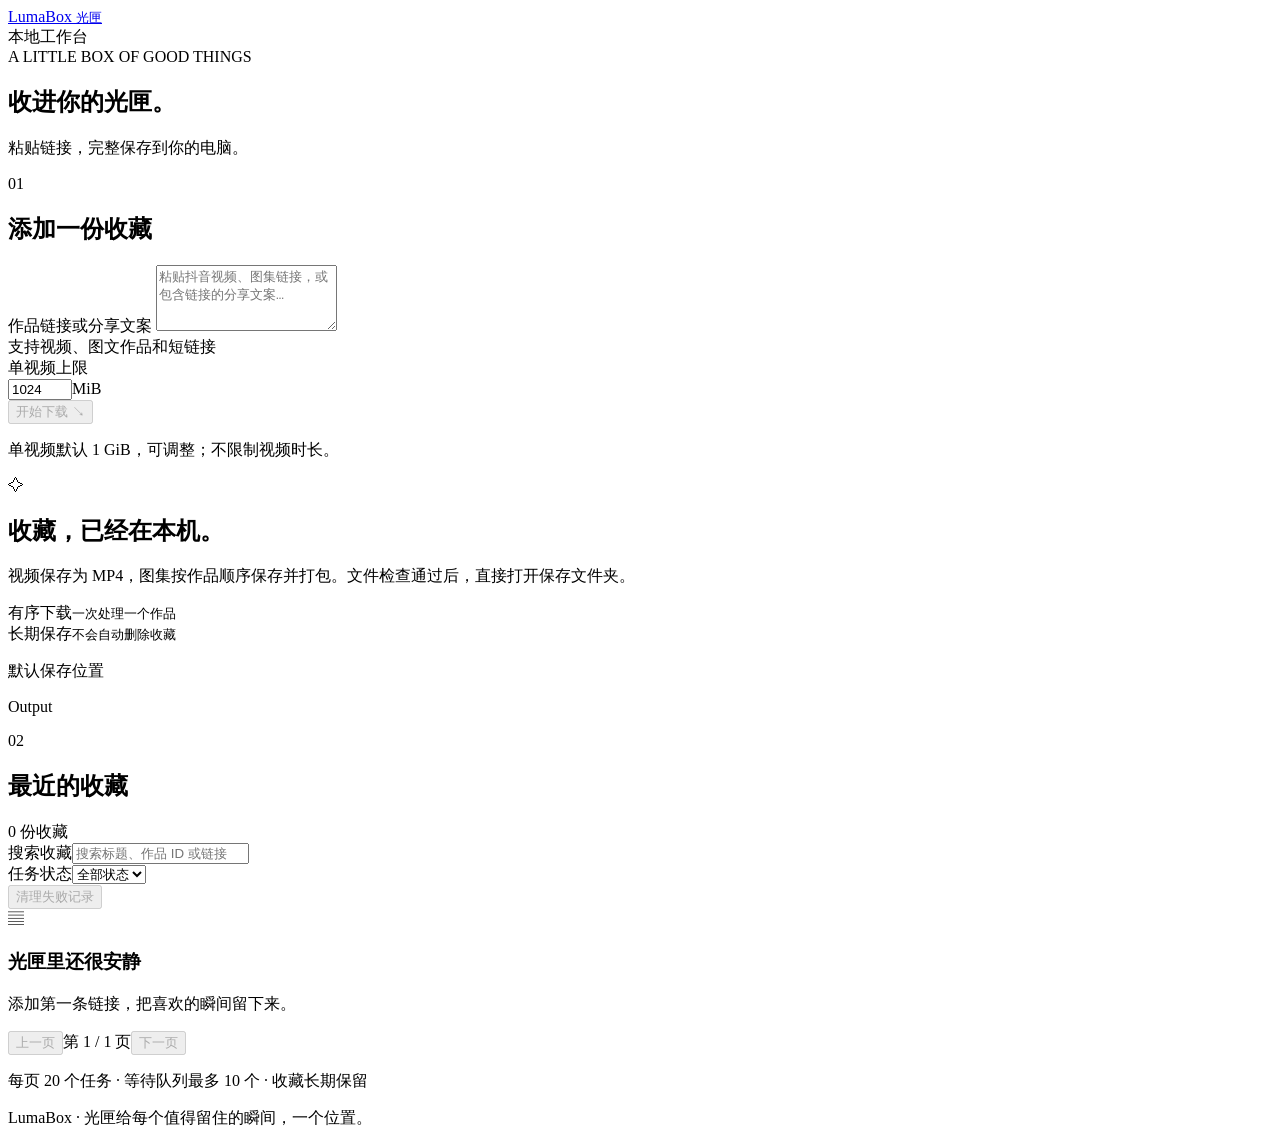
==== src/lumabox/web/static/index.html @ 4a0d045b "Add branded cloud login and private cookie sessions" ====
<!doctype html>
<html lang="zh-CN">
<head>
  <meta charset="UTF-8">
  <meta name="viewport" content="width=device-width, initial-scale=1">
  <meta name="color-scheme" content="light">
  <title>LumaBox · 光匣</title>
  <link rel="icon" href="data:,">
  <link rel="stylesheet" href="/static/app.css">
  <script src="/static/app.js" defer></script>
</head>
<body>
  <header class="site-header">
    <a class="brand" href="/" aria-label="LumaBox 光匣首页"><span class="brand-mark" aria-hidden="true"><i></i></span><span>LumaBox <small>光匣</small></span></a>
    <div class="header-actions"><span class="local-label"><i></i> <span id="workspace-label">本地工作台</span></span><button id="logout-button" class="quiet-button" type="button" hidden>退出登录</button></div>
  </header>
  <main>
    <section id="workspace-view">
      <div class="workspace-heading"><div class="eyebrow">A LITTLE BOX OF GOOD THINGS</div><h1>收进你的光匣<span>。</span></h1><p id="workspace-description" class="muted">粘贴链接，完整保存到你的电脑。</p></div>
      <div class="workspace-grid">
        <section class="composer panel" aria-labelledby="composer-heading">
          <div class="section-kicker"><span class="step-tag">01</span><h2 id="composer-heading">添加一份收藏</h2></div>
          <form id="job-form">
            <label for="work-input">作品链接或分享文案</label>
            <textarea id="work-input" name="input" rows="4" required maxlength="4096" placeholder="粘贴抖音视频、图集链接，或包含链接的分享文案…"></textarea>
            <div class="input-hint">支持视频、图文作品和短链接</div>
            <div class="submit-row">
              <div class="limit-setting"><label for="video-limit">单视频上限</label><div class="limit-field"><input id="video-limit" type="number" min="1" max="8192" step="1" required value="1024"><span>MiB</span></div></div>
              <button id="submit-button" class="primary-button" type="submit" disabled>开始下载 <span aria-hidden="true">↘</span></button>
            </div>
            <p id="limit-hint" class="input-hint">单视频默认 1 GiB，可调整；不限制视频时长。</p>
            <p id="submit-error" class="form-error" role="alert" hidden></p>
            <p id="submit-success" class="form-success" role="status" hidden></p>
          </form>
        </section>
        <aside class="tips-panel">
          <div class="tips-icon" aria-hidden="true">✧</div><h2 id="storage-heading">收藏，已经在本机。</h2>
          <p id="storage-description">视频保存为 MP4，图集按作品顺序保存并打包。文件检查通过后，直接打开保存文件夹。</p>
          <div class="tip-divider"></div>
          <div class="tip-detail"><span>有序下载</span><small>一次处理一个作品</small></div>
          <div class="tip-detail"><span>长期保存</span><small>不会自动删除收藏</small></div>
          <p id="output-label" class="storage-label">默认保存位置</p><p id="output-root" class="storage-path">Output</p>
        </aside>
      </div>
      <section class="collection" aria-labelledby="collection-heading">
        <div class="collection-heading"><div class="section-kicker"><span class="step-tag">02</span><h2 id="collection-heading">最近的收藏</h2></div><span id="task-count" class="muted small">0 份收藏</span></div>
        <div class="collection-toolbar">
          <div class="search-field"><label class="visually-hidden" for="collection-search">搜索收藏</label><input id="collection-search" type="search" maxlength="200" placeholder="搜索标题、作品 ID 或链接" autocomplete="off"></div>
          <div class="status-field"><label class="visually-hidden" for="collection-status">任务状态</label><select id="collection-status"><option value="all">全部状态</option><option value="pending">待下载</option><option value="running">下载中</option><option value="cancelling">正在取消</option><option value="cancelled">已取消</option><option value="success">已完成</option><option value="failed">未完成</option><option value="expired">已过期</option></select></div>
          <button id="clear-failed" class="quiet-button" type="button" disabled>清理失败记录</button>
        </div>
        <p id="connection-error" class="form-error" role="status" hidden></p>
        <p id="action-error" class="form-error" role="alert" hidden></p>
        <div id="empty-state" class="empty-state"><span aria-hidden="true">▤</span><h3>光匣里还很安静</h3><p>添加第一条链接，把喜欢的瞬间留下来。</p></div>
        <div id="job-list" class="job-list" aria-label="最近下载任务"></div>
        <nav class="collection-pagination" aria-label="收藏分页"><button id="previous-page" class="page-button" type="button" disabled>上一页</button><span id="page-info" class="muted small">第 1 / 1 页</span><button id="next-page" class="page-button" type="button" disabled>下一页</button></nav>
        <p class="collection-foot">每页 20 个任务 · 等待队列最多 10 个 · 收藏长期保留</p>
      </section>
    </section>
  </main>
  <dialog id="preview-dialog" class="preview-dialog" aria-labelledby="preview-title">
    <div class="preview-heading"><div><h2 id="preview-title">预览收藏</h2><p id="preview-identity" class="muted small"></p></div><button id="close-preview" class="page-button" type="button" aria-label="关闭预览">关闭 <span aria-hidden="true">×</span></button></div>
    <div class="preview-media"><video id="preview-video" controls preload="metadata" hidden></video><img id="preview-image" alt="" hidden><p id="preview-error" class="form-error" role="status" hidden></p><p id="preview-loading" class="muted small" role="status" hidden>正在读取文件…</p></div>
    <div id="gallery-navigation" class="gallery-navigation" hidden><button id="previous-image" class="page-button" type="button">上一张</button><span id="image-counter" class="muted small" aria-live="polite"></span><button id="next-image" class="page-button" type="button">下一张</button></div>
  </dialog>
  <footer class="site-footer"><span>LumaBox · 光匣</span><span>给每个值得留住的瞬间，一个位置。</span></footer>
</body>
</html>
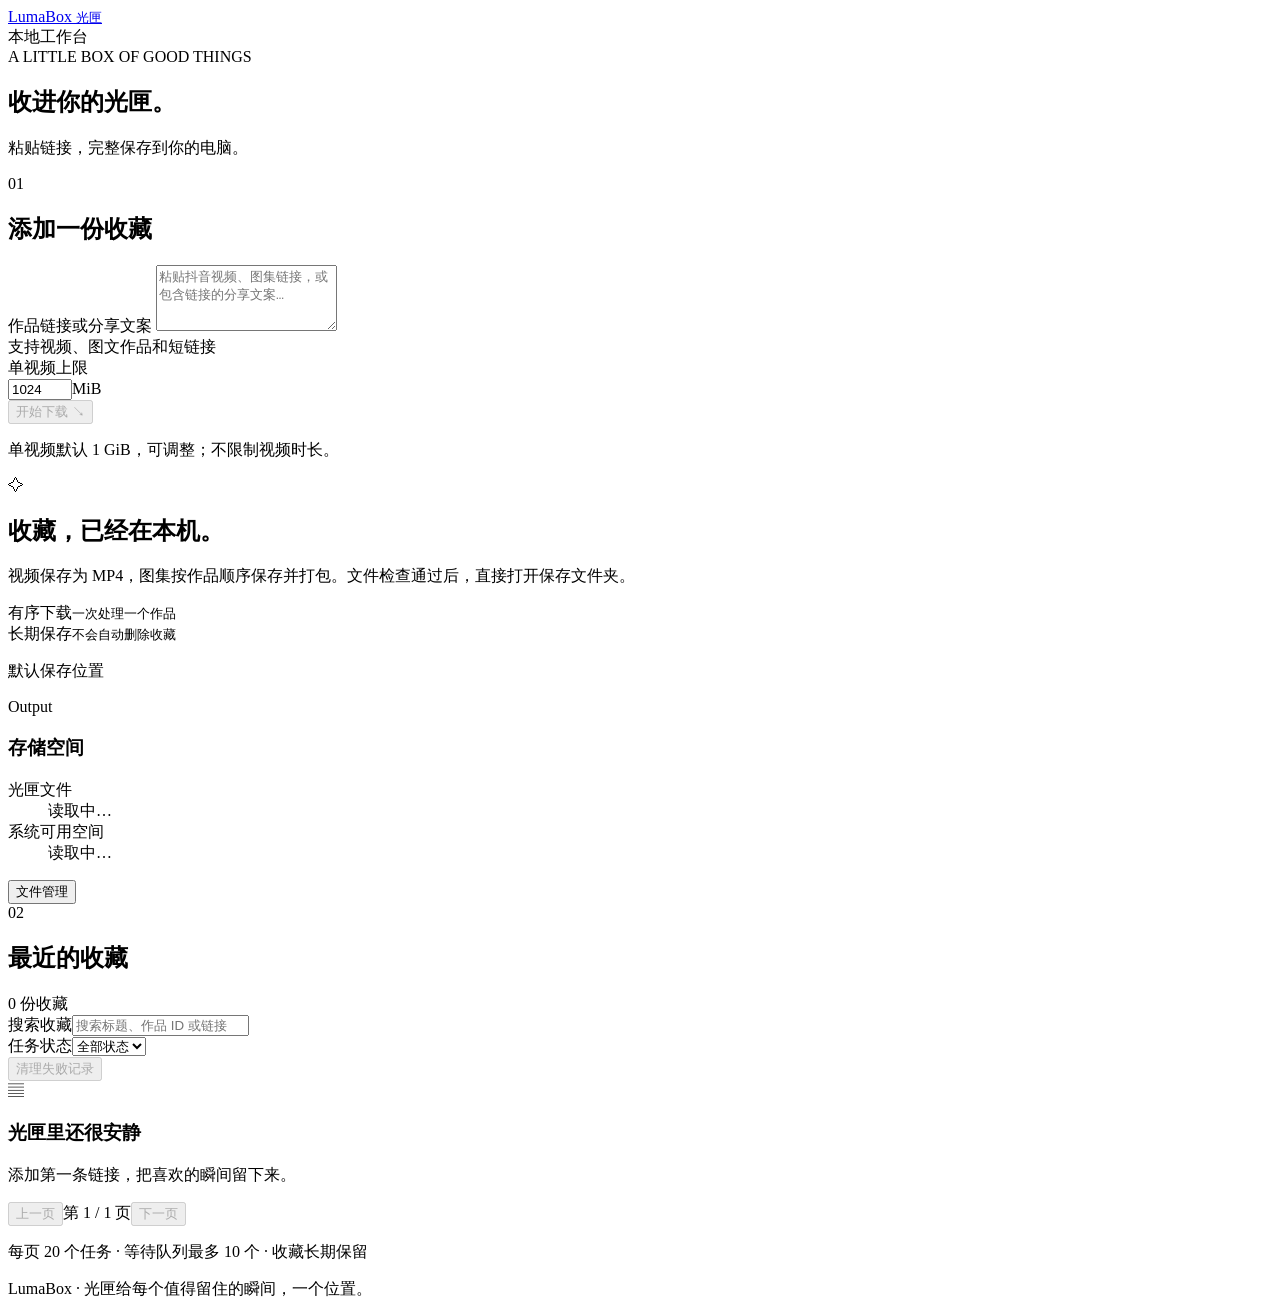
==== commit e9eaa9f9: "feat: add storage management and explicit file deletion controls" ====
--- a/src/lumabox/web/static/index.html
+++ b/src/lumabox/web/static/index.html
@@ -7,6 +7,7 @@
   <title>LumaBox · 光匣</title>
   <link rel="icon" href="data:,">
   <link rel="stylesheet" href="/static/app.css">
+  <script src="/static/storage.js" defer></script>
   <script src="/static/app.js" defer></script>
 </head>
 <body>
@@ -31,6 +32,7 @@
             <p id="limit-hint" class="input-hint">单视频默认 1 GiB，可调整；不限制视频时长。</p>
             <p id="submit-error" class="form-error" role="alert" hidden></p>
             <p id="submit-success" class="form-success" role="status" hidden></p>
+            <section id="duplicate-notice" class="duplicate-notice" aria-label="已有作品提示" hidden><p id="duplicate-message" role="status"></p><div id="duplicate-actions" class="job-controls"></div></section>
           </form>
         </section>
         <aside class="tips-panel">
@@ -40,13 +42,14 @@
           <div class="tip-detail"><span>有序下载</span><small>一次处理一个作品</small></div>
           <div class="tip-detail"><span>长期保存</span><small>不会自动删除收藏</small></div>
           <p id="output-label" class="storage-label">默认保存位置</p><p id="output-root" class="storage-path">Output</p>
+          <section class="storage-overview" aria-label="存储空间"><h3>存储空间</h3><dl><div><dt>光匣文件</dt><dd id="storage-total">读取中…</dd></div><div><dt>系统可用空间</dt><dd id="storage-free">读取中…</dd></div></dl><p id="storage-updated" class="small muted"></p><p id="storage-health" class="form-error" role="status" hidden></p><button id="open-storage" class="page-button" type="button">文件管理</button></section>
         </aside>
       </div>
       <section class="collection" aria-labelledby="collection-heading">
         <div class="collection-heading"><div class="section-kicker"><span class="step-tag">02</span><h2 id="collection-heading">最近的收藏</h2></div><span id="task-count" class="muted small">0 份收藏</span></div>
         <div class="collection-toolbar">
           <div class="search-field"><label class="visually-hidden" for="collection-search">搜索收藏</label><input id="collection-search" type="search" maxlength="200" placeholder="搜索标题、作品 ID 或链接" autocomplete="off"></div>
-          <div class="status-field"><label class="visually-hidden" for="collection-status">任务状态</label><select id="collection-status"><option value="all">全部状态</option><option value="pending">待下载</option><option value="running">下载中</option><option value="cancelling">正在取消</option><option value="cancelled">已取消</option><option value="success">已完成</option><option value="failed">未完成</option><option value="expired">已过期</option></select></div>
+          <div class="status-field"><label class="visually-hidden" for="collection-status">任务状态</label><select id="collection-status"><option value="all">全部状态</option><option value="pending">待下载</option><option value="running">下载中</option><option value="retry_wait">等待重试</option><option value="cancelling">正在取消</option><option value="cancelled">已取消</option><option value="success">已完成</option><option value="duplicate">已有收藏</option><option value="failed">未完成</option><option value="expired">已过期</option></select></div>
           <button id="clear-failed" class="quiet-button" type="button" disabled>清理失败记录</button>
         </div>
         <p id="connection-error" class="form-error" role="status" hidden></p>
@@ -63,6 +66,15 @@
     <div class="preview-media"><video id="preview-video" controls preload="metadata" hidden></video><img id="preview-image" alt="" hidden><p id="preview-error" class="form-error" role="status" hidden></p><p id="preview-loading" class="muted small" role="status" hidden>正在读取文件…</p></div>
     <div id="gallery-navigation" class="gallery-navigation" hidden><button id="previous-image" class="page-button" type="button">上一张</button><span id="image-counter" class="muted small" aria-live="polite"></span><button id="next-image" class="page-button" type="button">下一张</button></div>
   </dialog>
+  <dialog id="existing-dialog" class="preview-dialog" aria-labelledby="existing-heading"><div class="preview-heading"><h2 id="existing-heading">已有收藏</h2><button id="close-existing" class="page-button" type="button">关闭</button></div><div id="existing-card"></div></dialog>
+  <dialog id="storage-dialog" class="preview-dialog" aria-labelledby="storage-dialog-title">
+    <div class="preview-heading"><div><h2 id="storage-dialog-title">文件管理</h2><p class="muted small">查看保存的文件，选择保留或清理。</p></div><button id="close-storage" class="page-button" type="button" aria-label="关闭文件管理">关闭</button></div>
+    <p id="storage-summary" class="storage-summary muted"></p><p class="small muted">统计当前保存目录，包含图片、动态片段、ZIP 和报告。系统可用空间由整个磁盘共享；其他/临时文件不提供一键清理。</p>
+    <div class="storage-toolbar"><label for="storage-scope">文件范围</label><select id="storage-scope"><option value="all">全部保留文件</option><option value="hidden">记录已移除</option></select><button id="storage-refresh" class="page-button" type="button">刷新空间</button></div>
+    <p id="storage-error" class="form-error" role="alert" hidden></p><p id="storage-success" class="form-success" role="status" hidden></p>
+    <div id="storage-items" class="job-list" aria-label="保存的作品文件"></div><p id="storage-empty" class="muted small" hidden>这个范围内没有保留文件。</p>
+    <nav class="collection-pagination" aria-label="文件分页"><button id="storage-previous" class="page-button" type="button">上一页</button><span id="storage-page" class="small muted"></span><button id="storage-next" class="page-button" type="button">下一页</button></nav>
+  </dialog>
   <footer class="site-footer"><span>LumaBox · 光匣</span><span>给每个值得留住的瞬间，一个位置。</span></footer>
 </body>
 </html>
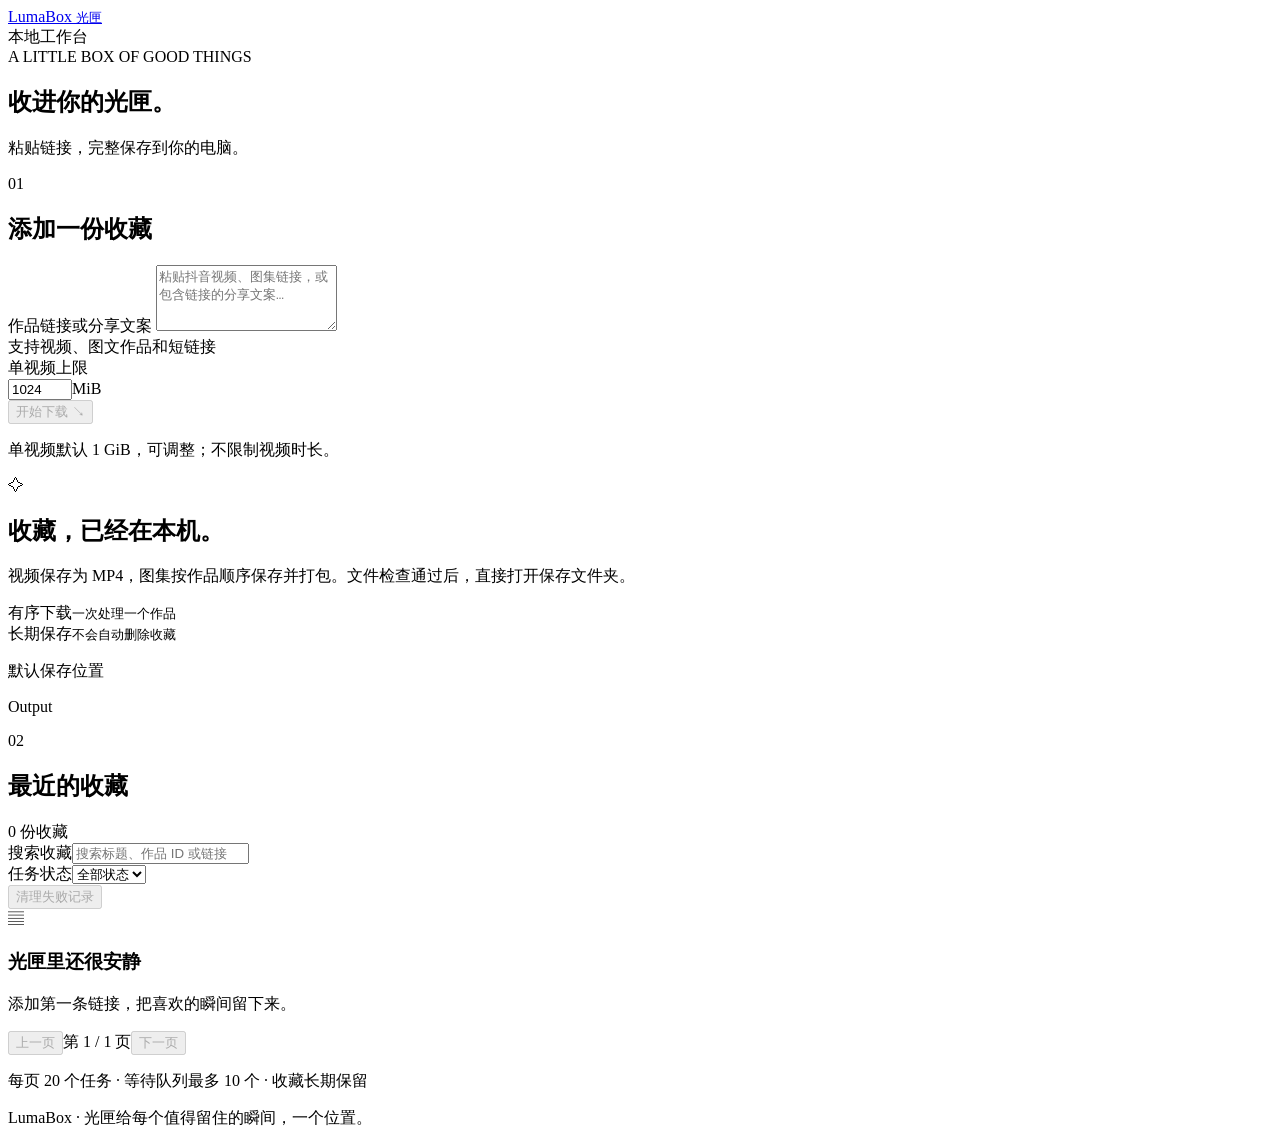
==== commit 9764995e: "Merge pull request #4 from Resker666/feat/cloud-deploy feat: add private cloud deployment, Safari lo" ====
--- a/src/lumabox/web/static/index.html
+++ b/src/lumabox/web/static/index.html
@@ -7,7 +7,6 @@
   <title>LumaBox · 光匣</title>
   <link rel="icon" href="data:,">
   <link rel="stylesheet" href="/static/app.css">
-  <script src="/static/storage.js" defer></script>
   <script src="/static/app.js" defer></script>
 </head>
 <body>
@@ -32,7 +31,6 @@
             <p id="limit-hint" class="input-hint">单视频默认 1 GiB，可调整；不限制视频时长。</p>
             <p id="submit-error" class="form-error" role="alert" hidden></p>
             <p id="submit-success" class="form-success" role="status" hidden></p>
-            <section id="duplicate-notice" class="duplicate-notice" aria-label="已有作品提示" hidden><p id="duplicate-message" role="status"></p><div id="duplicate-actions" class="job-controls"></div></section>
           </form>
         </section>
         <aside class="tips-panel">
@@ -42,14 +40,13 @@
           <div class="tip-detail"><span>有序下载</span><small>一次处理一个作品</small></div>
           <div class="tip-detail"><span>长期保存</span><small>不会自动删除收藏</small></div>
           <p id="output-label" class="storage-label">默认保存位置</p><p id="output-root" class="storage-path">Output</p>
-          <section class="storage-overview" aria-label="存储空间"><h3>存储空间</h3><dl><div><dt>光匣文件</dt><dd id="storage-total">读取中…</dd></div><div><dt>系统可用空间</dt><dd id="storage-free">读取中…</dd></div></dl><p id="storage-updated" class="small muted"></p><p id="storage-health" class="form-error" role="status" hidden></p><button id="open-storage" class="page-button" type="button">文件管理</button></section>
         </aside>
       </div>
       <section class="collection" aria-labelledby="collection-heading">
         <div class="collection-heading"><div class="section-kicker"><span class="step-tag">02</span><h2 id="collection-heading">最近的收藏</h2></div><span id="task-count" class="muted small">0 份收藏</span></div>
         <div class="collection-toolbar">
           <div class="search-field"><label class="visually-hidden" for="collection-search">搜索收藏</label><input id="collection-search" type="search" maxlength="200" placeholder="搜索标题、作品 ID 或链接" autocomplete="off"></div>
-          <div class="status-field"><label class="visually-hidden" for="collection-status">任务状态</label><select id="collection-status"><option value="all">全部状态</option><option value="pending">待下载</option><option value="running">下载中</option><option value="retry_wait">等待重试</option><option value="cancelling">正在取消</option><option value="cancelled">已取消</option><option value="success">已完成</option><option value="duplicate">已有收藏</option><option value="failed">未完成</option><option value="expired">已过期</option></select></div>
+          <div class="status-field"><label class="visually-hidden" for="collection-status">任务状态</label><select id="collection-status"><option value="all">全部状态</option><option value="pending">待下载</option><option value="running">下载中</option><option value="cancelling">正在取消</option><option value="cancelled">已取消</option><option value="success">已完成</option><option value="failed">未完成</option><option value="expired">已过期</option></select></div>
           <button id="clear-failed" class="quiet-button" type="button" disabled>清理失败记录</button>
         </div>
         <p id="connection-error" class="form-error" role="status" hidden></p>
@@ -66,15 +63,6 @@
     <div class="preview-media"><video id="preview-video" controls preload="metadata" hidden></video><img id="preview-image" alt="" hidden><p id="preview-error" class="form-error" role="status" hidden></p><p id="preview-loading" class="muted small" role="status" hidden>正在读取文件…</p></div>
     <div id="gallery-navigation" class="gallery-navigation" hidden><button id="previous-image" class="page-button" type="button">上一张</button><span id="image-counter" class="muted small" aria-live="polite"></span><button id="next-image" class="page-button" type="button">下一张</button></div>
   </dialog>
-  <dialog id="existing-dialog" class="preview-dialog" aria-labelledby="existing-heading"><div class="preview-heading"><h2 id="existing-heading">已有收藏</h2><button id="close-existing" class="page-button" type="button">关闭</button></div><div id="existing-card"></div></dialog>
-  <dialog id="storage-dialog" class="preview-dialog" aria-labelledby="storage-dialog-title">
-    <div class="preview-heading"><div><h2 id="storage-dialog-title">文件管理</h2><p class="muted small">查看保存的文件，选择保留或清理。</p></div><button id="close-storage" class="page-button" type="button" aria-label="关闭文件管理">关闭</button></div>
-    <p id="storage-summary" class="storage-summary muted"></p><p class="small muted">统计当前保存目录，包含图片、动态片段、ZIP 和报告。系统可用空间由整个磁盘共享；其他/临时文件不提供一键清理。</p>
-    <div class="storage-toolbar"><label for="storage-scope">文件范围</label><select id="storage-scope"><option value="all">全部保留文件</option><option value="hidden">记录已移除</option></select><button id="storage-refresh" class="page-button" type="button">刷新空间</button></div>
-    <p id="storage-error" class="form-error" role="alert" hidden></p><p id="storage-success" class="form-success" role="status" hidden></p>
-    <div id="storage-items" class="job-list" aria-label="保存的作品文件"></div><p id="storage-empty" class="muted small" hidden>这个范围内没有保留文件。</p>
-    <nav class="collection-pagination" aria-label="文件分页"><button id="storage-previous" class="page-button" type="button">上一页</button><span id="storage-page" class="small muted"></span><button id="storage-next" class="page-button" type="button">下一页</button></nav>
-  </dialog>
   <footer class="site-footer"><span>LumaBox · 光匣</span><span>给每个值得留住的瞬间，一个位置。</span></footer>
 </body>
 </html>
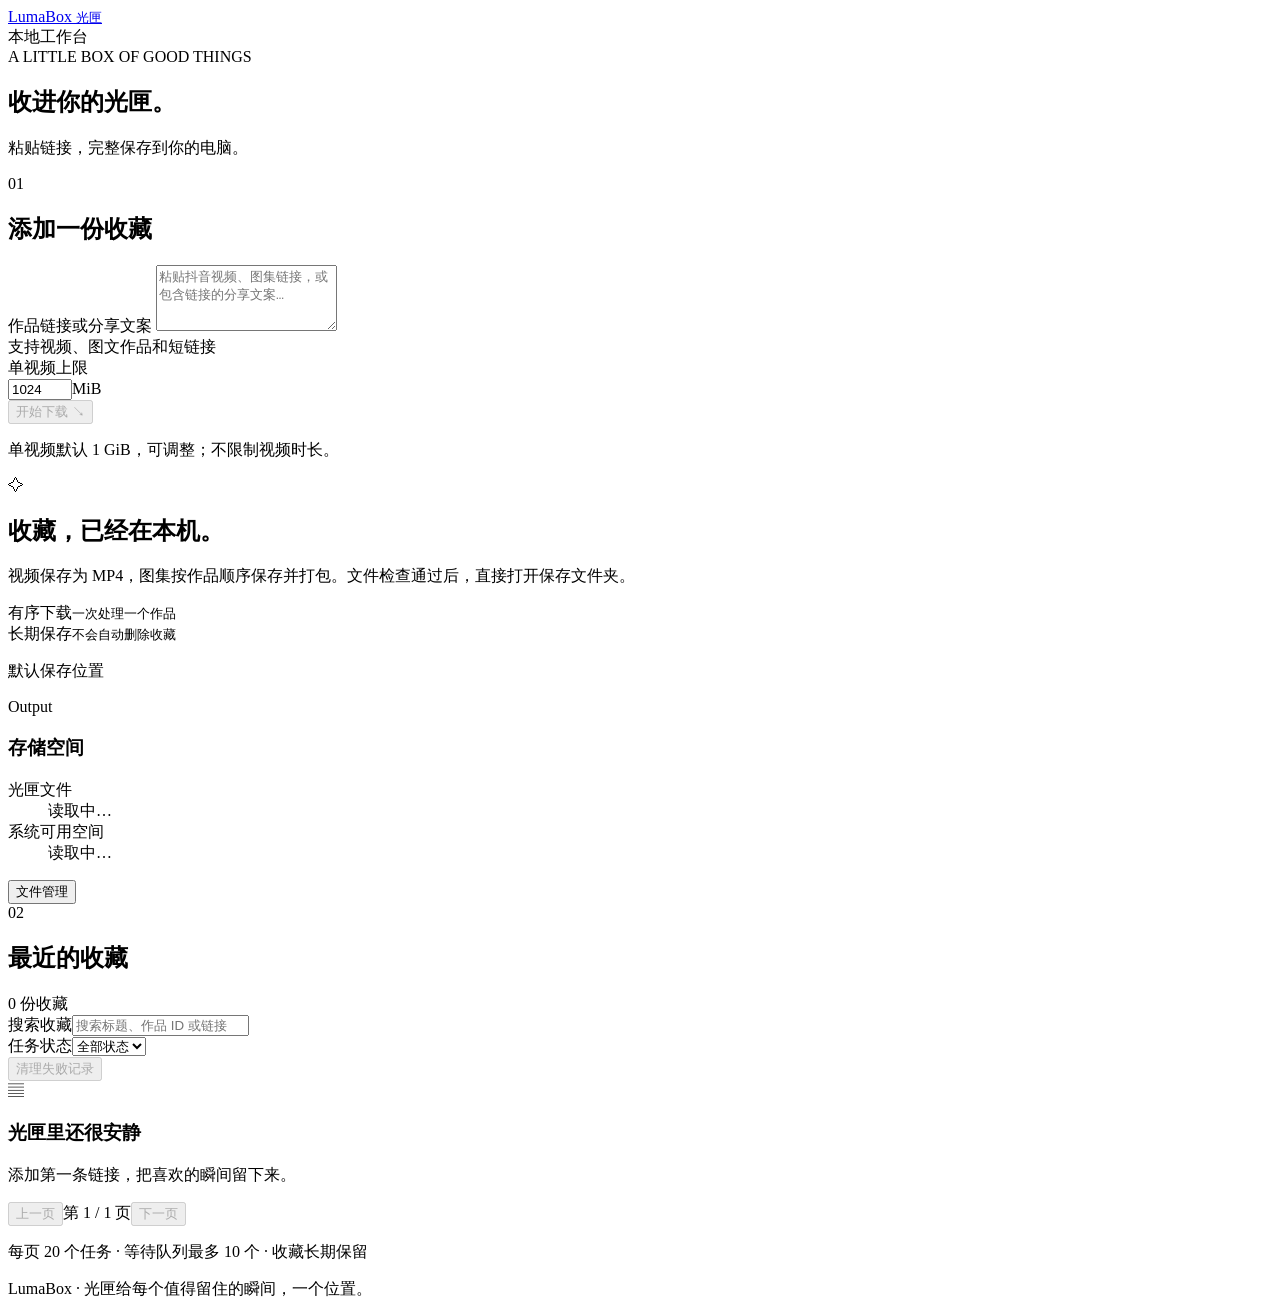
==== commit 8420ea3e: "Merge pull request #5 from Resker666/feat/retry-storage feat: add bounded retries, collection storag" ====
--- a/src/lumabox/web/static/index.html
+++ b/src/lumabox/web/static/index.html
@@ -7,6 +7,7 @@
   <title>LumaBox · 光匣</title>
   <link rel="icon" href="data:,">
   <link rel="stylesheet" href="/static/app.css">
+  <script src="/static/storage.js" defer></script>
   <script src="/static/app.js" defer></script>
 </head>
 <body>
@@ -31,6 +32,7 @@
             <p id="limit-hint" class="input-hint">单视频默认 1 GiB，可调整；不限制视频时长。</p>
             <p id="submit-error" class="form-error" role="alert" hidden></p>
             <p id="submit-success" class="form-success" role="status" hidden></p>
+            <section id="duplicate-notice" class="duplicate-notice" aria-label="已有作品提示" hidden><p id="duplicate-message" role="status"></p><div id="duplicate-actions" class="job-controls"></div></section>
           </form>
         </section>
         <aside class="tips-panel">
@@ -40,13 +42,14 @@
           <div class="tip-detail"><span>有序下载</span><small>一次处理一个作品</small></div>
           <div class="tip-detail"><span>长期保存</span><small>不会自动删除收藏</small></div>
           <p id="output-label" class="storage-label">默认保存位置</p><p id="output-root" class="storage-path">Output</p>
+          <section class="storage-overview" aria-label="存储空间"><h3>存储空间</h3><dl><div><dt>光匣文件</dt><dd id="storage-total">读取中…</dd></div><div><dt>系统可用空间</dt><dd id="storage-free">读取中…</dd></div></dl><p id="storage-updated" class="small muted"></p><p id="storage-health" class="form-error" role="status" hidden></p><button id="open-storage" class="page-button" type="button">文件管理</button></section>
         </aside>
       </div>
       <section class="collection" aria-labelledby="collection-heading">
         <div class="collection-heading"><div class="section-kicker"><span class="step-tag">02</span><h2 id="collection-heading">最近的收藏</h2></div><span id="task-count" class="muted small">0 份收藏</span></div>
         <div class="collection-toolbar">
           <div class="search-field"><label class="visually-hidden" for="collection-search">搜索收藏</label><input id="collection-search" type="search" maxlength="200" placeholder="搜索标题、作品 ID 或链接" autocomplete="off"></div>
-          <div class="status-field"><label class="visually-hidden" for="collection-status">任务状态</label><select id="collection-status"><option value="all">全部状态</option><option value="pending">待下载</option><option value="running">下载中</option><option value="cancelling">正在取消</option><option value="cancelled">已取消</option><option value="success">已完成</option><option value="failed">未完成</option><option value="expired">已过期</option></select></div>
+          <div class="status-field"><label class="visually-hidden" for="collection-status">任务状态</label><select id="collection-status"><option value="all">全部状态</option><option value="pending">待下载</option><option value="running">下载中</option><option value="retry_wait">等待重试</option><option value="cancelling">正在取消</option><option value="cancelled">已取消</option><option value="success">已完成</option><option value="duplicate">已有收藏</option><option value="failed">未完成</option><option value="expired">已过期</option></select></div>
           <button id="clear-failed" class="quiet-button" type="button" disabled>清理失败记录</button>
         </div>
         <p id="connection-error" class="form-error" role="status" hidden></p>
@@ -63,6 +66,15 @@
     <div class="preview-media"><video id="preview-video" controls preload="metadata" hidden></video><img id="preview-image" alt="" hidden><p id="preview-error" class="form-error" role="status" hidden></p><p id="preview-loading" class="muted small" role="status" hidden>正在读取文件…</p></div>
     <div id="gallery-navigation" class="gallery-navigation" hidden><button id="previous-image" class="page-button" type="button">上一张</button><span id="image-counter" class="muted small" aria-live="polite"></span><button id="next-image" class="page-button" type="button">下一张</button></div>
   </dialog>
+  <dialog id="existing-dialog" class="preview-dialog" aria-labelledby="existing-heading"><div class="preview-heading"><h2 id="existing-heading">已有收藏</h2><button id="close-existing" class="page-button" type="button">关闭</button></div><div id="existing-card"></div></dialog>
+  <dialog id="storage-dialog" class="preview-dialog" aria-labelledby="storage-dialog-title">
+    <div class="preview-heading"><div><h2 id="storage-dialog-title">文件管理</h2><p class="muted small">查看保存的文件，选择保留或清理。</p></div><button id="close-storage" class="page-button" type="button" aria-label="关闭文件管理">关闭</button></div>
+    <p id="storage-summary" class="storage-summary muted"></p><p class="small muted">统计当前保存目录，包含图片、动态片段、ZIP 和报告。系统可用空间由整个磁盘共享；其他/临时文件不提供一键清理。</p>
+    <div class="storage-toolbar"><label for="storage-scope">文件范围</label><select id="storage-scope"><option value="all">全部保留文件</option><option value="hidden">记录已移除</option></select><button id="storage-refresh" class="page-button" type="button">刷新空间</button></div>
+    <p id="storage-error" class="form-error" role="alert" hidden></p><p id="storage-success" class="form-success" role="status" hidden></p>
+    <div id="storage-items" class="job-list" aria-label="保存的作品文件"></div><p id="storage-empty" class="muted small" hidden>这个范围内没有保留文件。</p>
+    <nav class="collection-pagination" aria-label="文件分页"><button id="storage-previous" class="page-button" type="button">上一页</button><span id="storage-page" class="small muted"></span><button id="storage-next" class="page-button" type="button">下一页</button></nav>
+  </dialog>
   <footer class="site-footer"><span>LumaBox · 光匣</span><span>给每个值得留住的瞬间，一个位置。</span></footer>
 </body>
 </html>
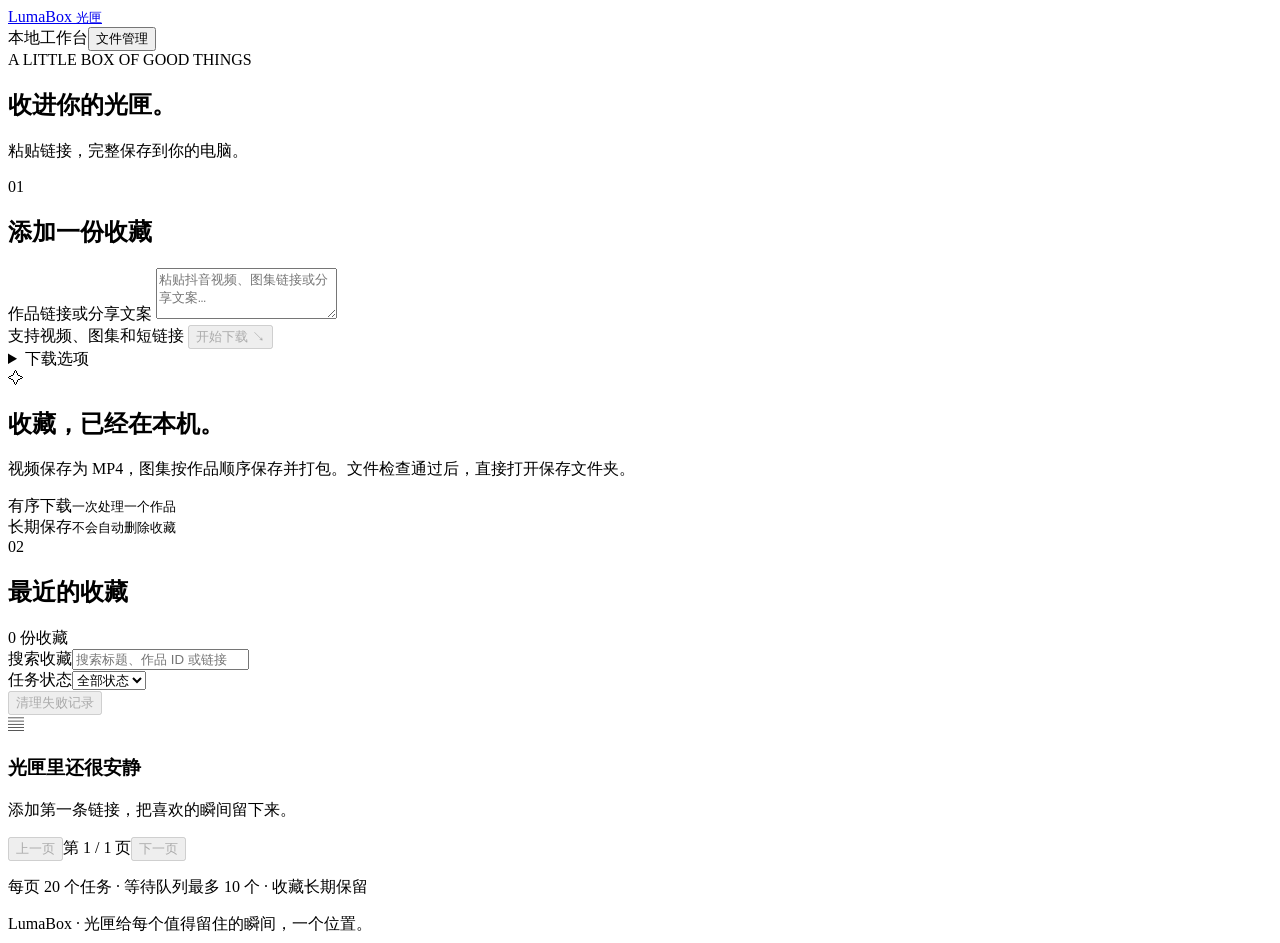
==== commit af25c387: "feat: add optional video audio and compact mobile workflow" ====
--- a/src/lumabox/web/static/index.html
+++ b/src/lumabox/web/static/index.html
@@ -13,7 +13,7 @@
 <body>
   <header class="site-header">
     <a class="brand" href="/" aria-label="LumaBox 光匣首页"><span class="brand-mark" aria-hidden="true"><i></i></span><span>LumaBox <small>光匣</small></span></a>
-    <div class="header-actions"><span class="local-label"><i></i> <span id="workspace-label">本地工作台</span></span><button id="logout-button" class="quiet-button" type="button" hidden>退出登录</button></div>
+    <div class="header-actions"><span class="local-label"><i></i> <span id="workspace-label">本地工作台</span></span><button id="open-storage" class="page-button" type="button">文件管理</button><button id="logout-button" class="quiet-button" type="button" hidden>退出登录</button></div>
   </header>
   <main>
     <section id="workspace-view">
@@ -23,13 +23,16 @@
           <div class="section-kicker"><span class="step-tag">01</span><h2 id="composer-heading">添加一份收藏</h2></div>
           <form id="job-form">
             <label for="work-input">作品链接或分享文案</label>
-            <textarea id="work-input" name="input" rows="4" required maxlength="4096" placeholder="粘贴抖音视频、图集链接，或包含链接的分享文案…"></textarea>
-            <div class="input-hint">支持视频、图文作品和短链接</div>
+            <textarea id="work-input" name="input" rows="3" required maxlength="4096" placeholder="粘贴抖音视频、图集链接或分享文案…"></textarea>
             <div class="submit-row">
-              <div class="limit-setting"><label for="video-limit">单视频上限</label><div class="limit-field"><input id="video-limit" type="number" min="1" max="8192" step="1" required value="1024"><span>MiB</span></div></div>
+              <span class="input-hint">支持视频、图集和短链接</span>
               <button id="submit-button" class="primary-button" type="submit" disabled>开始下载 <span aria-hidden="true">↘</span></button>
             </div>
-            <p id="limit-hint" class="input-hint">单视频默认 1 GiB，可调整；不限制视频时长。</p>
+            <details id="download-options" class="download-options"><summary>下载选项</summary><div class="option-fields">
+              <div class="limit-setting"><label for="video-limit">单视频上限</label><div class="limit-field"><input id="video-limit" type="number" min="1" max="8192" step="1" required value="1024"><span>MiB</span></div></div>
+              <p id="limit-hint" class="input-hint">单视频默认 1 GiB，可调整；不限制视频时长。</p>
+              <label class="audio-option" for="include-audio"><input id="include-audio" type="checkbox">同时保存音频</label><p class="input-hint">仅视频：保存 M4A 音频，上限 200 MiB。图集仍按原样下载。</p>
+            </div></details>
             <p id="submit-error" class="form-error" role="alert" hidden></p>
             <p id="submit-success" class="form-success" role="status" hidden></p>
             <section id="duplicate-notice" class="duplicate-notice" aria-label="已有作品提示" hidden><p id="duplicate-message" role="status"></p><div id="duplicate-actions" class="job-controls"></div></section>
@@ -41,15 +44,14 @@
           <div class="tip-divider"></div>
           <div class="tip-detail"><span>有序下载</span><small>一次处理一个作品</small></div>
           <div class="tip-detail"><span>长期保存</span><small>不会自动删除收藏</small></div>
-          <p id="output-label" class="storage-label">默认保存位置</p><p id="output-root" class="storage-path">Output</p>
-          <section class="storage-overview" aria-label="存储空间"><h3>存储空间</h3><dl><div><dt>光匣文件</dt><dd id="storage-total">读取中…</dd></div><div><dt>系统可用空间</dt><dd id="storage-free">读取中…</dd></div></dl><p id="storage-updated" class="small muted"></p><p id="storage-health" class="form-error" role="status" hidden></p><button id="open-storage" class="page-button" type="button">文件管理</button></section>
         </aside>
       </div>
+      <section id="active-tasks" class="active-tasks" aria-labelledby="active-heading" hidden><div class="collection-heading"><div class="section-kicker"><h2 id="active-heading">进行中</h2></div><span id="active-count" class="muted small"></span></div><div id="active-list" class="job-list" aria-label="进行中的下载与音频任务"></div></section>
       <section class="collection" aria-labelledby="collection-heading">
         <div class="collection-heading"><div class="section-kicker"><span class="step-tag">02</span><h2 id="collection-heading">最近的收藏</h2></div><span id="task-count" class="muted small">0 份收藏</span></div>
         <div class="collection-toolbar">
           <div class="search-field"><label class="visually-hidden" for="collection-search">搜索收藏</label><input id="collection-search" type="search" maxlength="200" placeholder="搜索标题、作品 ID 或链接" autocomplete="off"></div>
-          <div class="status-field"><label class="visually-hidden" for="collection-status">任务状态</label><select id="collection-status"><option value="all">全部状态</option><option value="pending">待下载</option><option value="running">下载中</option><option value="retry_wait">等待重试</option><option value="cancelling">正在取消</option><option value="cancelled">已取消</option><option value="success">已完成</option><option value="duplicate">已有收藏</option><option value="failed">未完成</option><option value="expired">已过期</option></select></div>
+          <div class="status-field"><label class="visually-hidden" for="collection-status">任务状态</label><select id="collection-status"><option value="all">全部状态</option><option value="success">已完成</option><option value="failed">未完成</option><option value="cancelled">已取消</option><option value="duplicate">已有收藏</option><option value="expired">已过期</option></select></div>
           <button id="clear-failed" class="quiet-button" type="button" disabled>清理失败记录</button>
         </div>
         <p id="connection-error" class="form-error" role="status" hidden></p>
@@ -63,13 +65,14 @@
   </main>
   <dialog id="preview-dialog" class="preview-dialog" aria-labelledby="preview-title">
     <div class="preview-heading"><div><h2 id="preview-title">预览收藏</h2><p id="preview-identity" class="muted small"></p></div><button id="close-preview" class="page-button" type="button" aria-label="关闭预览">关闭 <span aria-hidden="true">×</span></button></div>
-    <div class="preview-media"><video id="preview-video" controls preload="metadata" hidden></video><img id="preview-image" alt="" hidden><p id="preview-error" class="form-error" role="status" hidden></p><p id="preview-loading" class="muted small" role="status" hidden>正在读取文件…</p></div>
+    <div class="preview-media"><video id="preview-video" controls preload="metadata" hidden></video><audio id="preview-audio" controls preload="metadata" hidden></audio><img id="preview-image" alt="" hidden><p id="preview-error" class="form-error" role="status" hidden></p><p id="preview-loading" class="muted small" role="status" hidden>正在读取文件…</p></div>
     <div id="gallery-navigation" class="gallery-navigation" hidden><button id="previous-image" class="page-button" type="button">上一张</button><span id="image-counter" class="muted small" aria-live="polite"></span><button id="next-image" class="page-button" type="button">下一张</button></div>
   </dialog>
-  <dialog id="existing-dialog" class="preview-dialog" aria-labelledby="existing-heading"><div class="preview-heading"><h2 id="existing-heading">已有收藏</h2><button id="close-existing" class="page-button" type="button">关闭</button></div><div id="existing-card"></div></dialog>
+  <dialog id="existing-dialog" class="preview-dialog" aria-labelledby="existing-heading"><div class="preview-heading"><h2 id="existing-heading">已有收藏</h2><button id="close-existing" class="page-button" type="button">关闭</button></div><p id="existing-error" class="form-error" role="alert" hidden></p><div id="existing-card"></div></dialog>
   <dialog id="storage-dialog" class="preview-dialog" aria-labelledby="storage-dialog-title">
     <div class="preview-heading"><div><h2 id="storage-dialog-title">文件管理</h2><p class="muted small">查看保存的文件，选择保留或清理。</p></div><button id="close-storage" class="page-button" type="button" aria-label="关闭文件管理">关闭</button></div>
-    <p id="storage-summary" class="storage-summary muted"></p><p class="small muted">统计当前保存目录，包含图片、动态片段、ZIP 和报告。系统可用空间由整个磁盘共享；其他/临时文件不提供一键清理。</p>
+    <section class="storage-overview" aria-label="存储空间"><dl><div><dt>光匣文件</dt><dd id="storage-total">读取中…</dd></div><div><dt>系统可用空间</dt><dd id="storage-free">读取中…</dd></div></dl><p id="storage-updated" class="small muted"></p><p id="storage-health" class="form-error" role="status" hidden></p><p id="output-label" class="storage-label">默认保存位置</p><p id="output-root" class="storage-path">Output</p></section>
+    <p id="storage-summary" class="storage-summary muted"></p><p class="small muted">统计当前保存目录，包含视频、图片、音频、动态片段、ZIP 和报告。系统可用空间由整个磁盘共享；其他/临时文件不提供一键清理。</p>
     <div class="storage-toolbar"><label for="storage-scope">文件范围</label><select id="storage-scope"><option value="all">全部保留文件</option><option value="hidden">记录已移除</option></select><button id="storage-refresh" class="page-button" type="button">刷新空间</button></div>
     <p id="storage-error" class="form-error" role="alert" hidden></p><p id="storage-success" class="form-success" role="status" hidden></p>
     <div id="storage-items" class="job-list" aria-label="保存的作品文件"></div><p id="storage-empty" class="muted small" hidden>这个范围内没有保留文件。</p>
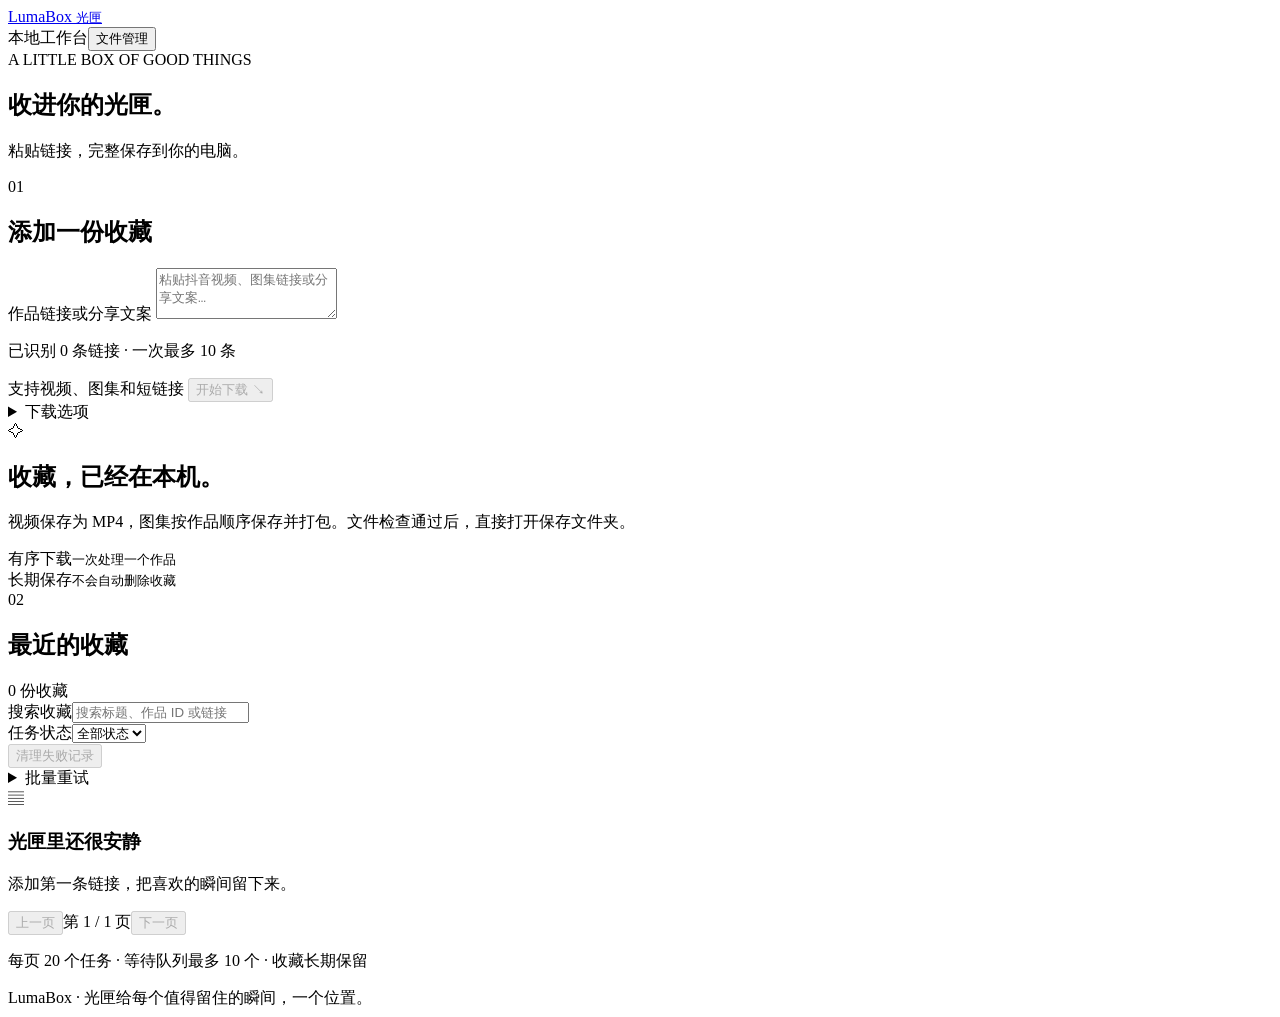
==== commit 714c87b3: "feat: add batch submission and queue management" ====
--- a/src/lumabox/web/static/index.html
+++ b/src/lumabox/web/static/index.html
@@ -24,6 +24,7 @@
           <form id="job-form">
             <label for="work-input">作品链接或分享文案</label>
             <textarea id="work-input" name="input" rows="3" required maxlength="4096" placeholder="粘贴抖音视频、图集链接或分享文案…"></textarea>
+            <p id="input-count" class="input-hint" aria-live="polite">已识别 0 条链接 · 一次最多 10 条</p>
             <div class="submit-row">
               <span class="input-hint">支持视频、图集和短链接</span>
               <button id="submit-button" class="primary-button" type="submit" disabled>开始下载 <span aria-hidden="true">↘</span></button>
@@ -36,6 +37,7 @@
             <p id="submit-error" class="form-error" role="alert" hidden></p>
             <p id="submit-success" class="form-success" role="status" hidden></p>
             <section id="duplicate-notice" class="duplicate-notice" aria-label="已有作品提示" hidden><p id="duplicate-message" role="status"></p><div id="duplicate-actions" class="job-controls"></div></section>
+            <section id="batch-results" class="batch-results" aria-label="批量处理结果" hidden><p id="batch-summary" class="small" role="status"></p><ol id="batch-result-list"></ol><p id="batch-retained" class="input-hint" hidden></p><button id="refill-batch-links" class="page-button" type="button" hidden>回填未接收链接</button></section>
           </form>
         </section>
         <aside class="tips-panel">
@@ -46,7 +48,8 @@
           <div class="tip-detail"><span>长期保存</span><small>不会自动删除收藏</small></div>
         </aside>
       </div>
-      <section id="active-tasks" class="active-tasks" aria-labelledby="active-heading" hidden><div class="collection-heading"><div class="section-kicker"><h2 id="active-heading">进行中</h2></div><span id="active-count" class="muted small"></span></div><div id="active-list" class="job-list" aria-label="进行中的下载与音频任务"></div></section>
+      <p id="batch-operation-notice" class="form-success" role="status" hidden></p>
+      <section id="active-tasks" class="active-tasks" aria-labelledby="active-heading" hidden><div class="collection-heading"><div class="section-kicker"><h2 id="active-heading">进行中</h2></div><span id="active-count" class="muted small"></span></div><details id="active-selection" class="selection-tools"><summary>管理待下载</summary><p class="input-hint">仅选择待下载任务；已开始的下载与音频不会被批量取消。</p><div class="selection-actions"><button id="select-pending" class="page-button" type="button">选择待下载</button><button id="clear-pending-selection" class="quiet-button" type="button">清空选择</button><button id="cancel-selected" class="cancel-button" type="button" disabled>取消选中待下载（0）</button></div><p class="selection-count input-hint"></p></details><div id="active-list" class="job-list" aria-label="进行中的下载与音频任务"></div></section>
       <section class="collection" aria-labelledby="collection-heading">
         <div class="collection-heading"><div class="section-kicker"><span class="step-tag">02</span><h2 id="collection-heading">最近的收藏</h2></div><span id="task-count" class="muted small">0 份收藏</span></div>
         <div class="collection-toolbar">
@@ -54,6 +57,7 @@
           <div class="status-field"><label class="visually-hidden" for="collection-status">任务状态</label><select id="collection-status"><option value="all">全部状态</option><option value="success">已完成</option><option value="failed">未完成</option><option value="cancelled">已取消</option><option value="duplicate">已有收藏</option><option value="expired">已过期</option></select></div>
           <button id="clear-failed" class="quiet-button" type="button" disabled>清理失败记录</button>
         </div>
+        <details id="history-selection" class="selection-tools"><summary>批量重试</summary><p class="input-hint">仅选择当前页未完成、已取消或已过期任务，沿用各任务原来的下载与音频选项。</p><div class="selection-actions"><button id="select-retryable" class="page-button" type="button">选择本页可重试项</button><button id="clear-history-selection" class="quiet-button" type="button">清空选择</button><button id="retry-selected" class="retry-button" type="button" disabled>重试选中未完成（0）</button></div><p class="selection-count input-hint"></p></details>
         <p id="connection-error" class="form-error" role="status" hidden></p>
         <p id="action-error" class="form-error" role="alert" hidden></p>
         <div id="empty-state" class="empty-state"><span aria-hidden="true">▤</span><h3>光匣里还很安静</h3><p>添加第一条链接，把喜欢的瞬间留下来。</p></div>
